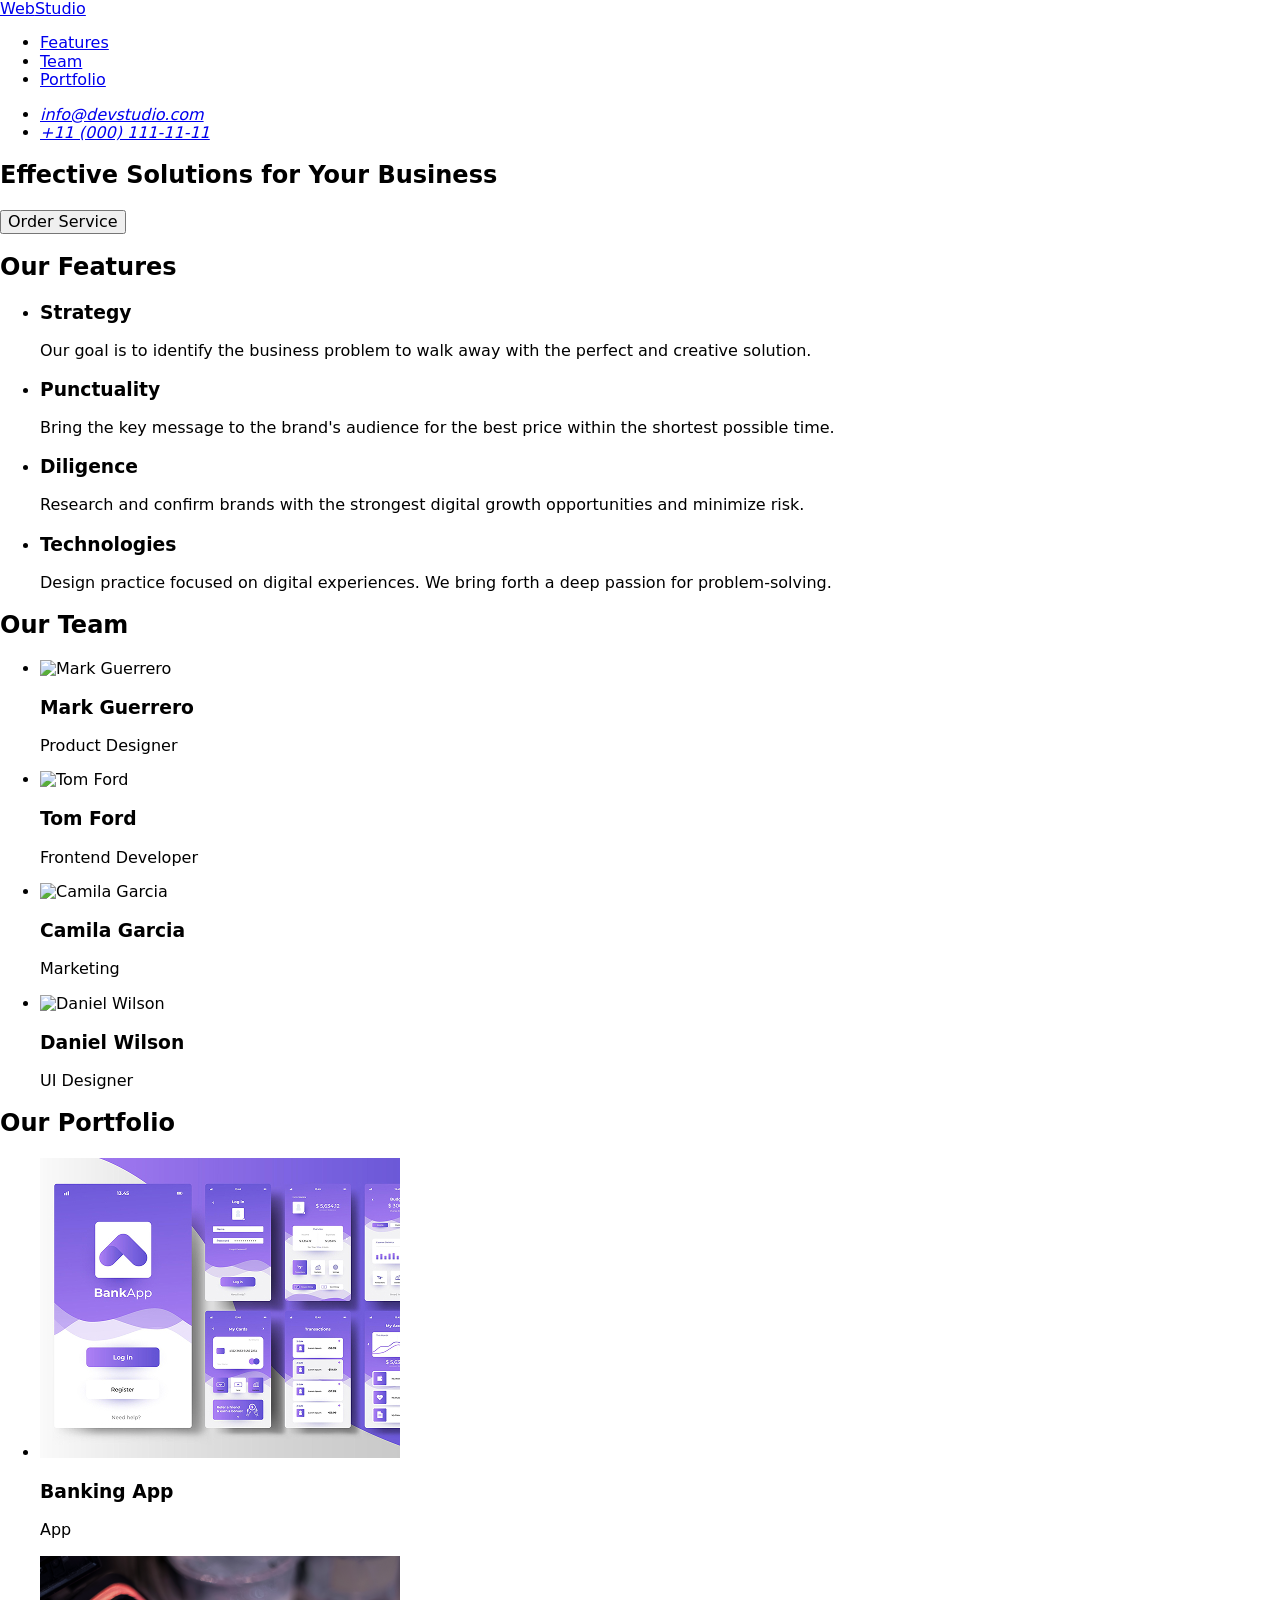
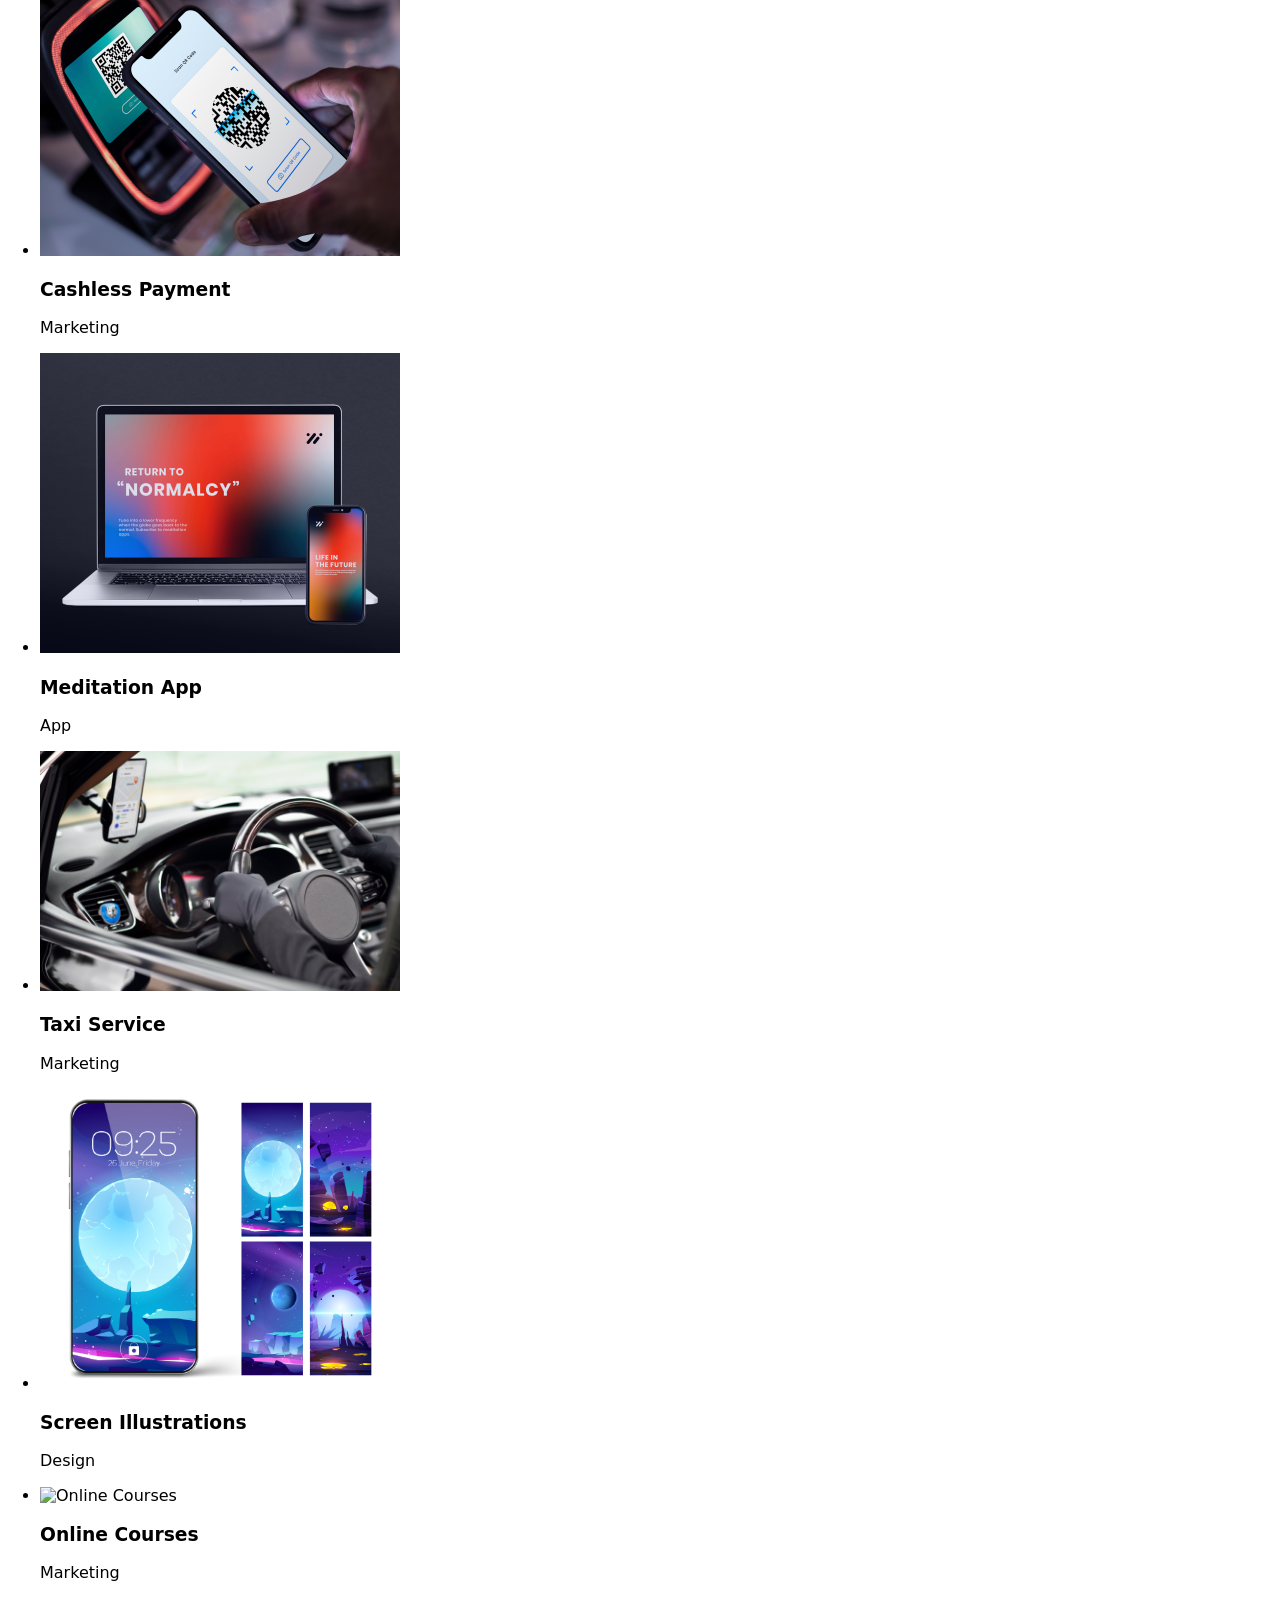
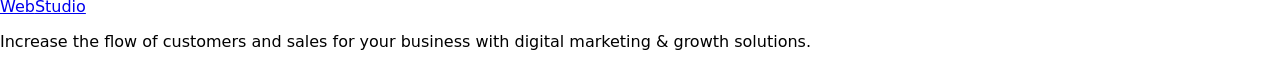
==== index.html @ 6b001608 "Add portfolio images and update index.html" ====
<!DOCTYPE html>
<html lang="en">
<head>
    <meta charset="UTF-8">
    <meta name="viewport" content="width=device-width, initial-scale=1.0">
    <title>WebStudio</title>
    <link
  rel="preconnect"
  href="https://fonts.googleapis.com"
>
<link
  rel="preconnect"
  href="https://fonts.gstatic.com"
  crossorigin
>
<link
  href="https://fonts.googleapis.com/css2?family=Raleway:wght@700&family=Roboto:wght@400;500;700&display=swap"
  rel="stylesheet"
>

<link
  rel="stylesheet"
  href="https://cdnjs.cloudflare.com/ajax/libs/modern-normalize/3.0.1/modern-normalize.min.css"
>

<link rel="stylesheet" href="./css/main.css">
</head>
<body>

    <!-- Header -->
    <header id="header">

        <a class="logo" href="./index.html">
            <span>Web</span>Studio
        </a>

        <nav>
            <ul>
                <li><a href="#features">Features</a></li>
                <li><a href="#team">Team</a></li>
                <li><a href="#portfolio">Portfolio</a></li>
            </ul>
        </nav>

        <address class="address">
            <ul>
                <li>
                    <a href="mailto:info@devstudio.com">
                        info@devstudio.com
                    </a>
                </li>
                <li>
                    <a href="tel:+110001111111">
                        +11 (000) 111-11-11
                    </a>
                </li>
            </ul>
        </address>
    </header>

    <!-- Hero -->
    <main>

        <section id="hero" class="hero">
            <h1 class="hero-title">Effective Solutions for Your Business</h1>

            <button class="button" type="button">
                Order Service
            </button>
        </section>

        <!-- Features -->
        <section id="features" class="features">
            <h2 class="features-title">Our Features</h2>

            <ul class="features-list">
                <li class="features-item">
                    <h3 class="features-subtitle">Strategy</h3>
                    <p>
                        Our goal is to identify the business problem
                        to walk away with the perfect and creative solution.
                    </p>
                </li>
                <li class="features-item">
                    <h3 class="features-subtitle">Punctuality</h3>
                    <p class="features-text">
                        Bring the key message to the brand's audience
                        for the best price within the shortest possible time.
                    </p>
                </li>

                <li class="features-item">
                    <h3 class="features-subtitle">Diligence</h3>
                    <p class="features-text">
                        Research and confirm brands with the strongest
                        digital growth opportunities and minimize risk.
                    </p>
                </li>

                <li class="features-item">
                    <h3 class="features-subtitle">Technologies</h3>
                    <p class="features-text">
                        Design practice focused on digital experiences.
                        We bring forth a deep passion for problem-solving.
                    </p>
                </li>
            </ul>
        </section>

        <!-- Team -->
        <section id="team" class="team">
            <h2 class="team-title">Our Team</h2>

            <ul class="team-list">

                <li class="team-item">
                    <img
                        src="./images/team-1.jpg"
                        alt="Mark Guerrero"
                        width="264"
                    >

                    <h3>Mark Guerrero</h3>
                    <p>Product Designer</p>
                </li>

                <li class="team-item">
                    <img
                        src="./images/team-2.jpg"
                        alt="Tom Ford"
                        width="264"
                    >

                    <h3>Tom Ford</h3>
                    <p>Frontend Developer</p>
                </li>

                <li class="team-item">
                    <img
                        src="./images/team-3.jpg"
                        alt="Camila Garcia"
                        width="264"
                    >

                    <h3>Camila Garcia</h3>
                    <p>Marketing</p>
                </li>

                <li class="team-item">
                    <img
                        src="./images/team-4.jpg"
                        alt="Daniel Wilson"
                        width="264"
                    >

                    <h3>Daniel Wilson</h3>
                    <p>UI Designer</p>
                </li>

            </ul>
        </section>

            <!-- Portfolio -->
            <section id="portfolio" class="portfolio">

                <h2>Our Portfolio</h2>

                <ul>

                <li>

                <img
                src="./images/portfolio-1.jpg"
                alt="Banking App"
                width="360">

                <h3>Banking App</h3>

                <p>App</p>

                </li>

                <li>

                <img
                src="./images/portfolio-2.jpg"
                alt="Cashless Payment"
                width="360">

                <h3>Cashless Payment</h3>

                <p>Marketing</p>

                </li>

                <li>

                <img
                src="./images/portfolio-3.jpg"
                alt="Meditation App"
                width="360">

                <h3>Meditation App</h3>

                <p>App</p>

                </li>

                <li>

                <img
                src="./images/portfolio-4.jpg"
                alt="Taxi Service"
                width="360">

                <h3>Taxi Service</h3>

                <p>Marketing</p>

                </li>

                <li>

                <img
                src="./images/portfolio-5.jpg"
                alt="Screen Illustrations"
                width="360">

                <h3>Screen Illustrations</h3>

                <p>Design</p>

                </li>

                <li>

                <img
                src="./images/portfolio-6.jpg"
                alt="Online Courses"
                width="360">

                <h3>Online Courses</h3>

                <p>Marketing</p>

                </li>

                </ul>

                </section>

                    </main>

    <!-- Footer -->
    <footer id="footer" class="footer">

        <a class="logo" href="./index.html">
            <span>Web</span>Studio
        </a>

        <p>
            Increase the flow of customers and sales for your business
            with digital marketing & growth solutions.
        </p>

    </footer>

</body>
</html>
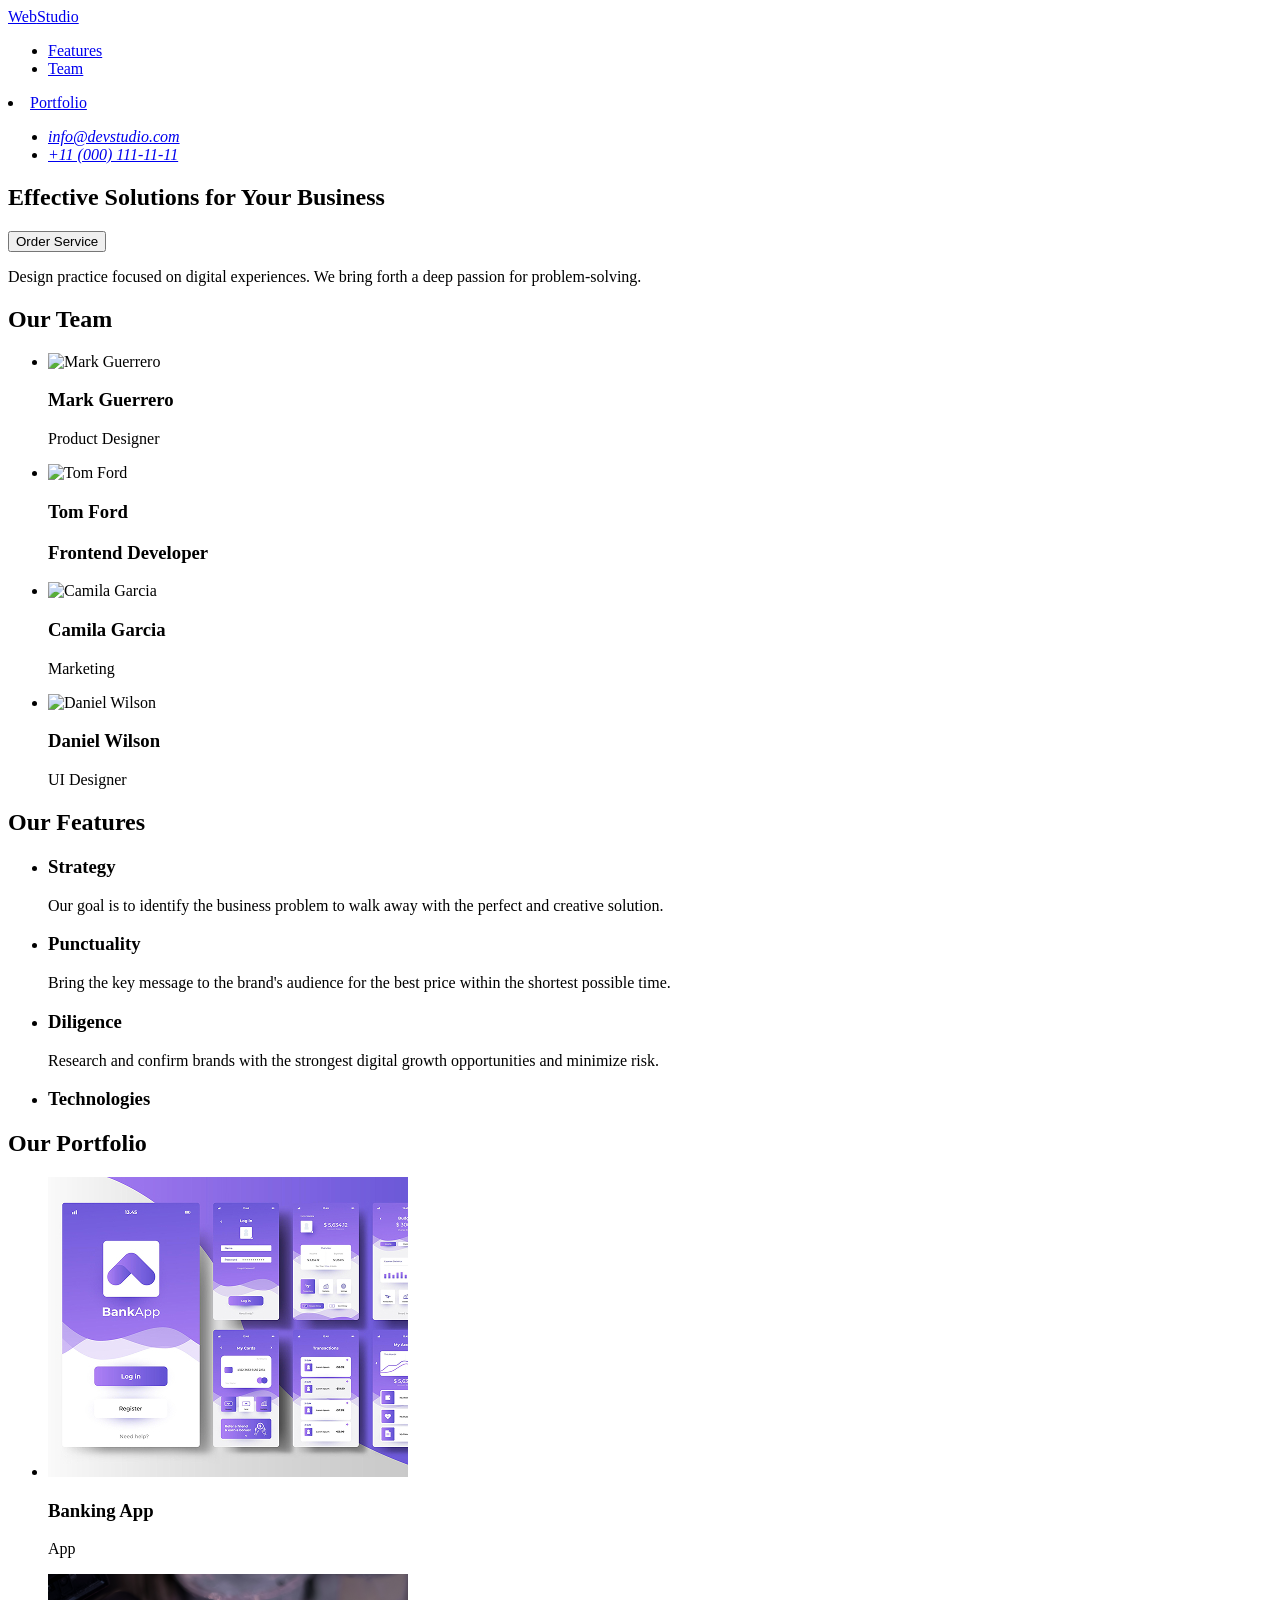
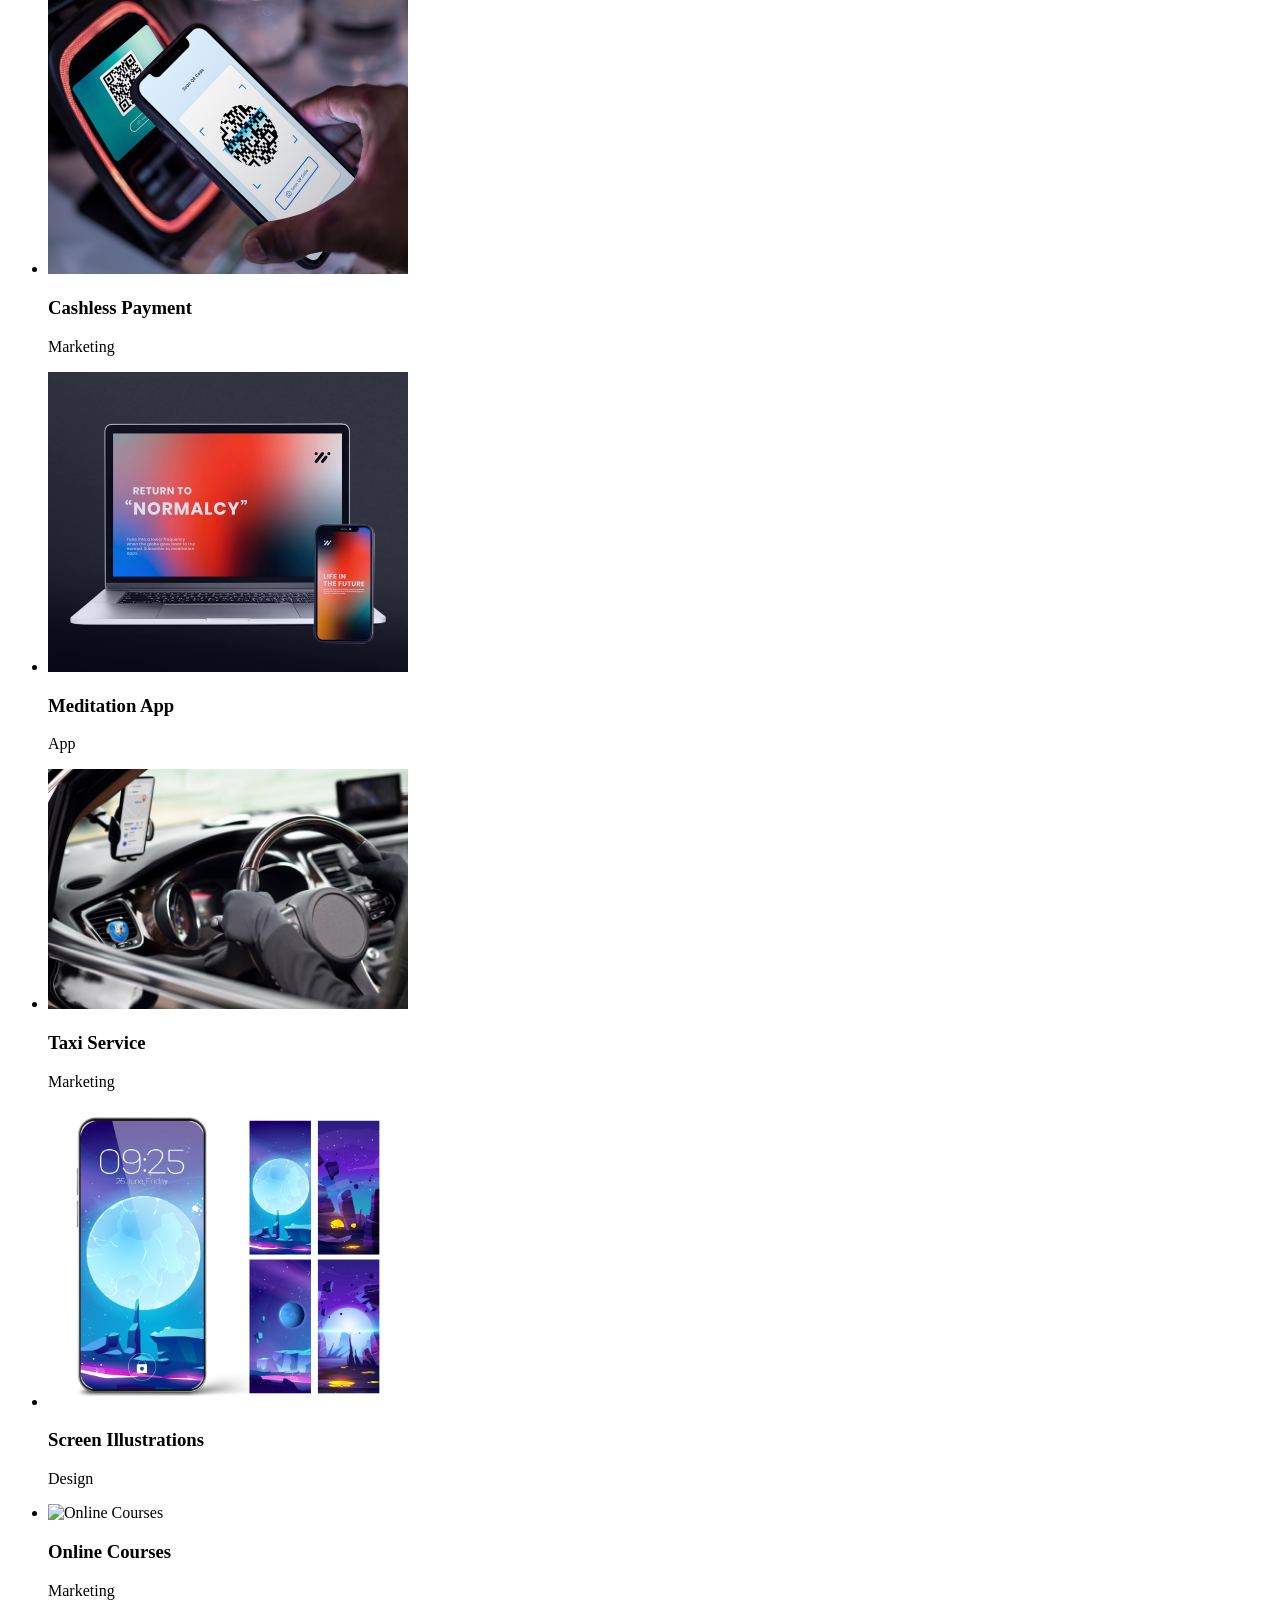
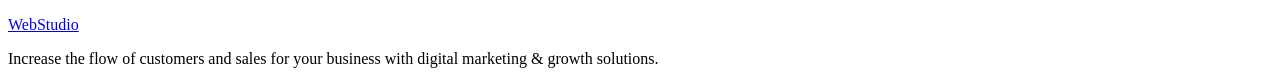
==== commit a29531d7: "Update styles and markup" ====
--- a/index.html
+++ b/index.html
@@ -1,269 +1,194 @@
-<!DOCTYPE html>
+<!doctype html>
 <html lang="en">
 <head>
-    <meta charset="UTF-8">
-    <meta name="viewport" content="width=device-width, initial-scale=1.0">
+    <meta charset="UTF-8" />
+    <meta name="viewport" content="width=device-width, initial-scale=1.0" />
+    <link rel="preconnect" href="https://fonts.googleapis.com" />
+    <link rel="preconnect" href="https://fonts.gstatic.com" crossorigin />
+    <link
+        href="https://googleapis.com"
+        rel="stylesheet"
+    />
+    <link
+        rel="stylesheet"
+        href="https://cloudflare.com"
+        integrity="sha512-q6WghQhHlKyOqslT/lgBgodhd03Wp4BEqKeW6NntLOY4quzyG3VoQKFrjchgL7F46d9izV42FfA=="
+        crossorigin="anonymous"
+        referrerpolicy="no-referrer"
+    />
+    <link rel="stylesheet" href="./css/main.css" />
     <title>WebStudio</title>
-    <link
-  rel="preconnect"
-  href="https://fonts.googleapis.com"
->
-<link
-  rel="preconnect"
-  href="https://fonts.gstatic.com"
-  crossorigin
->
-<link
-  href="https://fonts.googleapis.com/css2?family=Raleway:wght@700&family=Roboto:wght@400;500;700&display=swap"
-  rel="stylesheet"
->
-
-<link
-  rel="stylesheet"
-  href="https://cdnjs.cloudflare.com/ajax/libs/modern-normalize/3.0.1/modern-normalize.min.css"
->
-
-<link rel="stylesheet" href="./css/main.css">
 </head>
 <body>
-
-    <!-- Header -->
-    <header id="header">
-
+    <header id="header" class="header">
         <a class="logo" href="./index.html">
-            <span>Web</span>Studio
+            <span class="logo-span">Web</span>Studio
         </a>
 
-        <nav>
+        <nav class="nav">
             <ul>
-                <li><a href="#features">Features</a></li>
-                <li><a href="#team">Team</a></li>
-                <li><a href="#portfolio">Portfolio</a></li>
+                <li>
+                    <a class="nav-link" href="#features">Features</a>
+                </li>
+                <li>
+                    <a class="nav-link" href="#team">Team</a>
+                </li>
+            </ul>
+        </nav>
+    </header>
+</body>
+</html>
+   <li>
+                    <a class="nav-link" href="#portfolio">Portfolio</a>
+                </li>
             </ul>
         </nav>
 
         <address class="address">
             <ul>
                 <li>
-                    <a href="mailto:info@devstudio.com">
-                        info@devstudio.com
-                    </a>
+                    <a class="address-link" href="mailto:info@devstudio.com"
+                        >info@devstudio.com</a
+                    >
                 </li>
                 <li>
-                    <a href="tel:+110001111111">
-                        +11 (000) 111-11-11
-                    </a>
+                    <a class="address-link" href="tel:+110001111111"
+                        >+11 (000) 111-11-11</a
+                    >
                 </li>
             </ul>
         </address>
     </header>
 
-    <!-- Hero -->
     <main>
-
         <section id="hero" class="hero">
             <h1 class="hero-title">Effective Solutions for Your Business</h1>
+            <button class="hero-button" type="button">Order Service</button>
+        </section>
+        <p>
+                Design practice focused on digital experiences. We bring forth a
+                deep passion for problem-solving.
+            </p>
+        </li>
+    </ul>
+</section>
 
-            <button class="button" type="button">
-                Order Service
-            </button>
-        </section>
+<section id="team" class="team">
+    <h2>Our Team</h2>
+    <ul>
+        <li>
+            <img src="./images/team-1.jpg" alt="Mark Guerrero" width="244" />
+            <h3>Mark Guerrero</h3>
+            <p>Product Designer</p>
+        </li>
+        <li>
+            <img src="./images/team-2.jpg" alt="Tom Ford" width="244" />
+            <h3>Tom Ford</h3>
+            <h3>Frontend Developer</h3>
+        </li>
+        <li>
+            <img src="./images/team-3.jpg" alt="Camila Garcia" width="244" />
+            <h3>Camila Garcia</h3>
+            <p>Marketing</p>
+        </li>
+        <li>
+            <img src="./images/team-4.jpg" alt="Daniel Wilson" width="244" />
+            <h3>Daniel Wilson</h3>
+            <p>UI Designer</p>
+        </li>
+    </ul>
+</section>
+<section id="features" class="features">
+    <h2>Our Features</h2>
+    <ul>
+        <li>
+            <h3>Strategy</h3>
+            <p>
+                Our goal is to identify the business problem to walk away with the
+                perfect and creative solution.
+            </p>
+        </li>
+        <li>
+            <h3>Punctuality</h3>
+            <p>
+                Bring the key message to the brand's audience for the best price
+                within the shortest possible time.
+            </p>
+        </li>
+        <li>
+            <h3>Diligence</h3>
+            <p>
+                Research and confirm brands with the strongest digital growth
+                opportunities and minimize risk.
+            </p>
+        </li>
+        <li>
+            <h3>Technologies</h3>
+            </li>
+    </ul>
+</section>
 
-        <!-- Features -->
-        <section id="features" class="features">
-            <h2 class="features-title">Our Features</h2>
-
-            <ul class="features-list">
-                <li class="features-item">
-                    <h3 class="features-subtitle">Strategy</h3>
-                    <p>
-                        Our goal is to identify the business problem
-                        to walk away with the perfect and creative solution.
-                    </p>
-                </li>
-                <li class="features-item">
-                    <h3 class="features-subtitle">Punctuality</h3>
-                    <p class="features-text">
-                        Bring the key message to the brand's audience
-                        for the best price within the shortest possible time.
-                    </p>
-                </li>
-
-                <li class="features-item">
-                    <h3 class="features-subtitle">Diligence</h3>
-                    <p class="features-text">
-                        Research and confirm brands with the strongest
-                        digital growth opportunities and minimize risk.
-                    </p>
-                </li>
-
-                <li class="features-item">
-                    <h3 class="features-subtitle">Technologies</h3>
-                    <p class="features-text">
-                        Design practice focused on digital experiences.
-                        We bring forth a deep passion for problem-solving.
-                    </p>
-                </li>
-            </ul>
-        </section>
-
-        <!-- Team -->
-        <section id="team" class="team">
-            <h2 class="team-title">Our Team</h2>
-
-            <ul class="team-list">
-
-                <li class="team-item">
-                    <img
-                        src="./images/team-1.jpg"
-                        alt="Mark Guerrero"
-                        width="264"
-                    >
-
-                    <h3>Mark Guerrero</h3>
-                    <p>Product Designer</p>
-                </li>
-
-                <li class="team-item">
-                    <img
-                        src="./images/team-2.jpg"
-                        alt="Tom Ford"
-                        width="264"
-                    >
-
-                    <h3>Tom Ford</h3>
-                    <p>Frontend Developer</p>
-                </li>
-
-                <li class="team-item">
-                    <img
-                        src="./images/team-3.jpg"
-                        alt="Camila Garcia"
-                        width="264"
-                    >
-
-                    <h3>Camila Garcia</h3>
-                    <p>Marketing</p>
-                </li>
-
-                <li class="team-item">
-                    <img
-                        src="./images/team-4.jpg"
-                        alt="Daniel Wilson"
-                        width="264"
-                    >
-
-                    <h3>Daniel Wilson</h3>
-                    <p>UI Designer</p>
-                </li>
-
-            </ul>
-        </section>
-
-            <!-- Portfolio -->
-            <section id="portfolio" class="portfolio">
-
-                <h2>Our Portfolio</h2>
-
-                <ul>
-
-                <li>
-
-                <img
-                src="./images/portfolio-1.jpg"
-                alt="Banking App"
-                width="360">
-
-                <h3>Banking App</h3>
-
-                <p>App</p>
-
-                </li>
-
-                <li>
-
-                <img
+<section id="portfolio" class="portfolio">
+    <h2>Our Portfolio</h2>
+    <ul>
+        <li>
+            <img src="./images/portfolio-1.jpg" alt="Banking App" width="360" />
+            <h3>Banking App</h3>
+            <p>App</p>
+        </li>
+        <li>
+            <img
                 src="./images/portfolio-2.jpg"
                 alt="Cashless Payment"
-                width="360">
-
-                <h3>Cashless Payment</h3>
-
-                <p>Marketing</p>
-
-                </li>
-
-                <li>
-
-                <img
+                width="360"
+            />
+            <h3>Cashless Payment</h3>
+            <p>Marketing</p>
+        </li>
+        <li>
+            <img
                 src="./images/portfolio-3.jpg"
                 alt="Meditation App"
-                width="360">
-
-                <h3>Meditation App</h3>
-
-                <p>App</p>
-
-                </li>
-
-                <li>
-
-                <img
-                src="./images/portfolio-4.jpg"
-                alt="Taxi Service"
-                width="360">
-
-                <h3>Taxi Service</h3>
-
-                <p>Marketing</p>
-
-                </li>
-
-                <li>
-
-                <img
+                width="360"
+            />
+            <h3>Meditation App</h3>
+            <p>App</p>
+        </li>
+        <li>
+              <img src="./images/portfolio-4.jpg" alt="Taxi Service" width="360" />
+            <h3>Taxi Service</h3>
+            <p>Marketing</p>
+        </li>
+        <li>
+            <img
                 src="./images/portfolio-5.jpg"
                 alt="Screen Illustrations"
-                width="360">
-
-                <h3>Screen Illustrations</h3>
-
-                <p>Design</p>
-
-                </li>
-
-                <li>
-
-                <img
+                width="360"
+            />
+            <h3>Screen Illustrations</h3>
+            <p>Design</p>
+        </li>
+        <li>
+            <img
                 src="./images/portfolio-6.jpg"
                 alt="Online Courses"
-                width="360">
+                width="360"
+            />
+            <h3>Online Courses</h3>
+            <p>Marketing</p>
+        </li>
+    </ul>
+            </section>
+</main>
 
-                <h3>Online Courses</h3>
-
-                <p>Marketing</p>
-
-                </li>
-
-                </ul>
-
-                </section>
-
-                    </main>
-
-    <!-- Footer -->
-    <footer id="footer" class="footer">
-
-        <a class="logo" href="./index.html">
-            <span>Web</span>Studio
-        </a>
-
-        <p>
-            Increase the flow of customers and sales for your business
-            with digital marketing & growth solutions.
-        </p>
-
-    </footer>
-
+<footer id="footer" class="footer">
+    <a class="logo-footer" href="./index.html">
+        <span class="logo-footer-span">Web</span>Studio
+    </a>
+    <p>
+        Increase the flow of customers and sales for your business with digital
+        marketing & growth solutions.
+    </p>
+</footer>
 </body>
 </html>
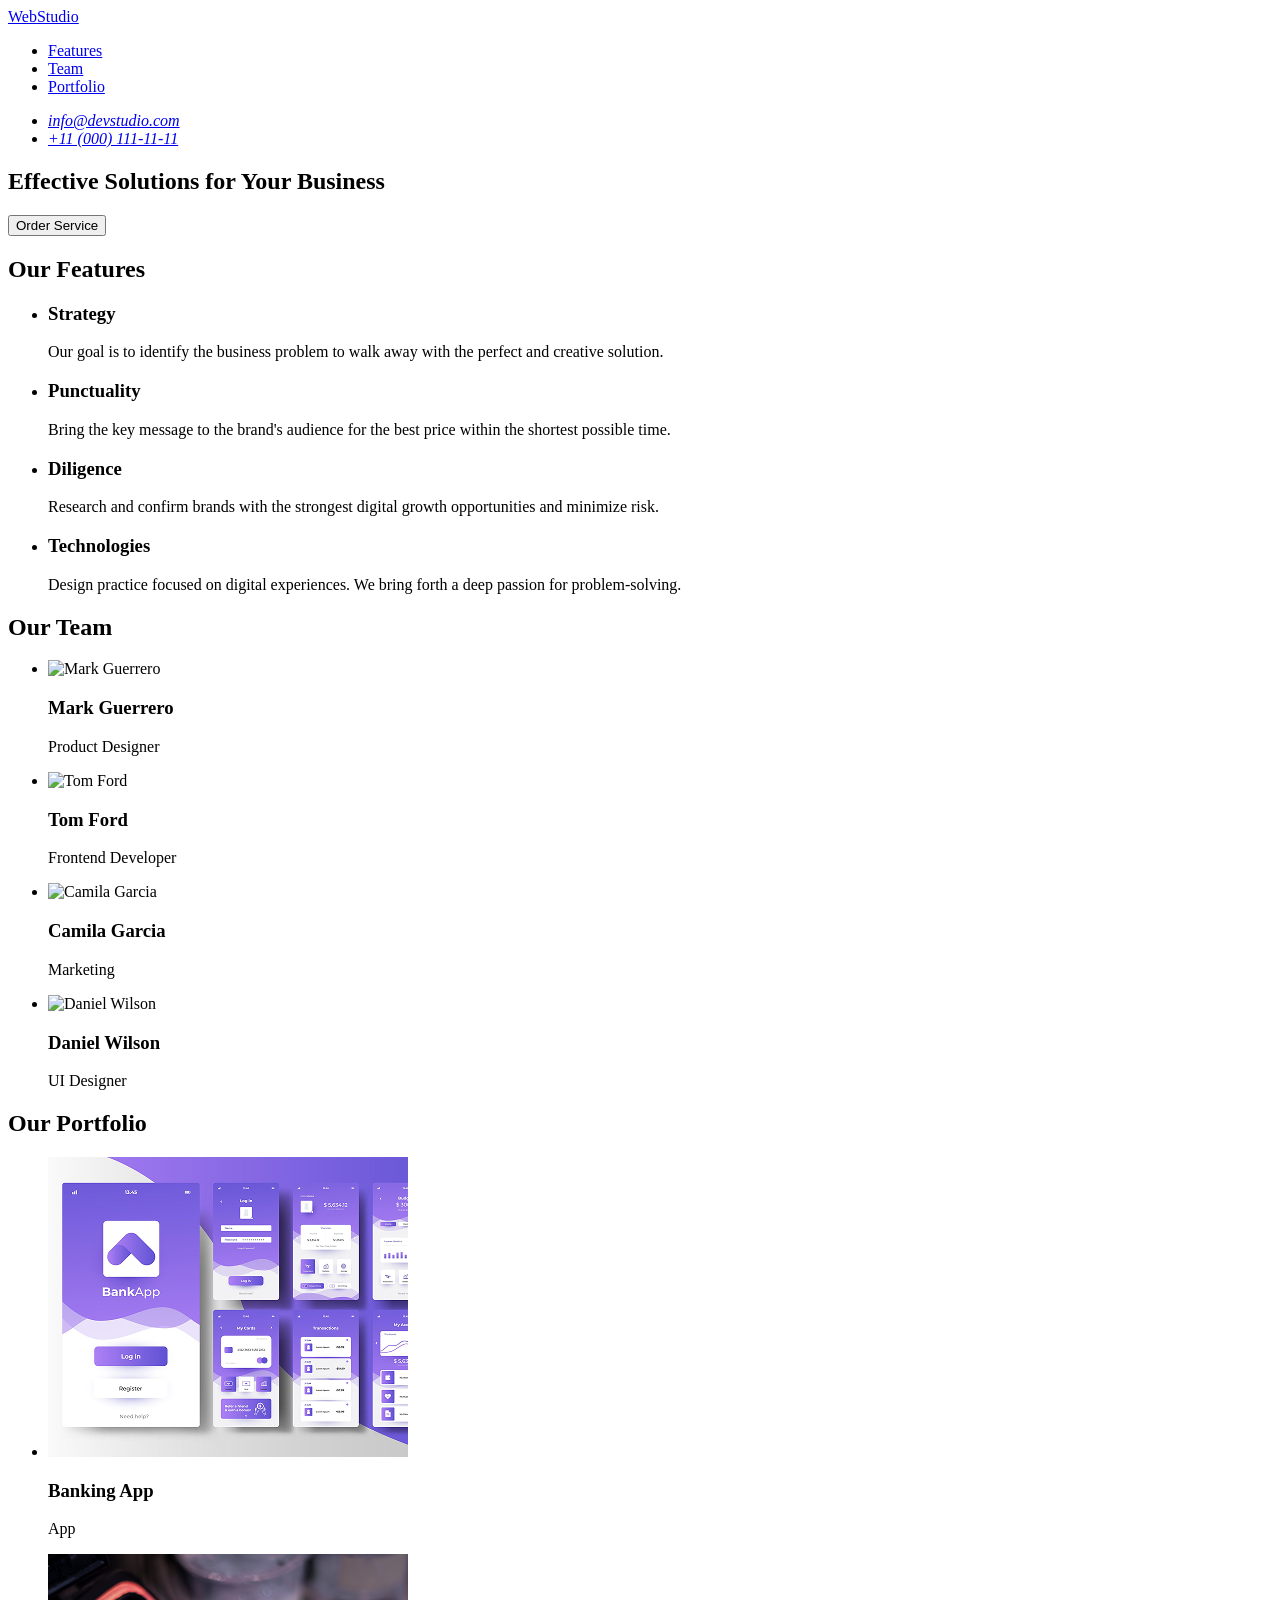
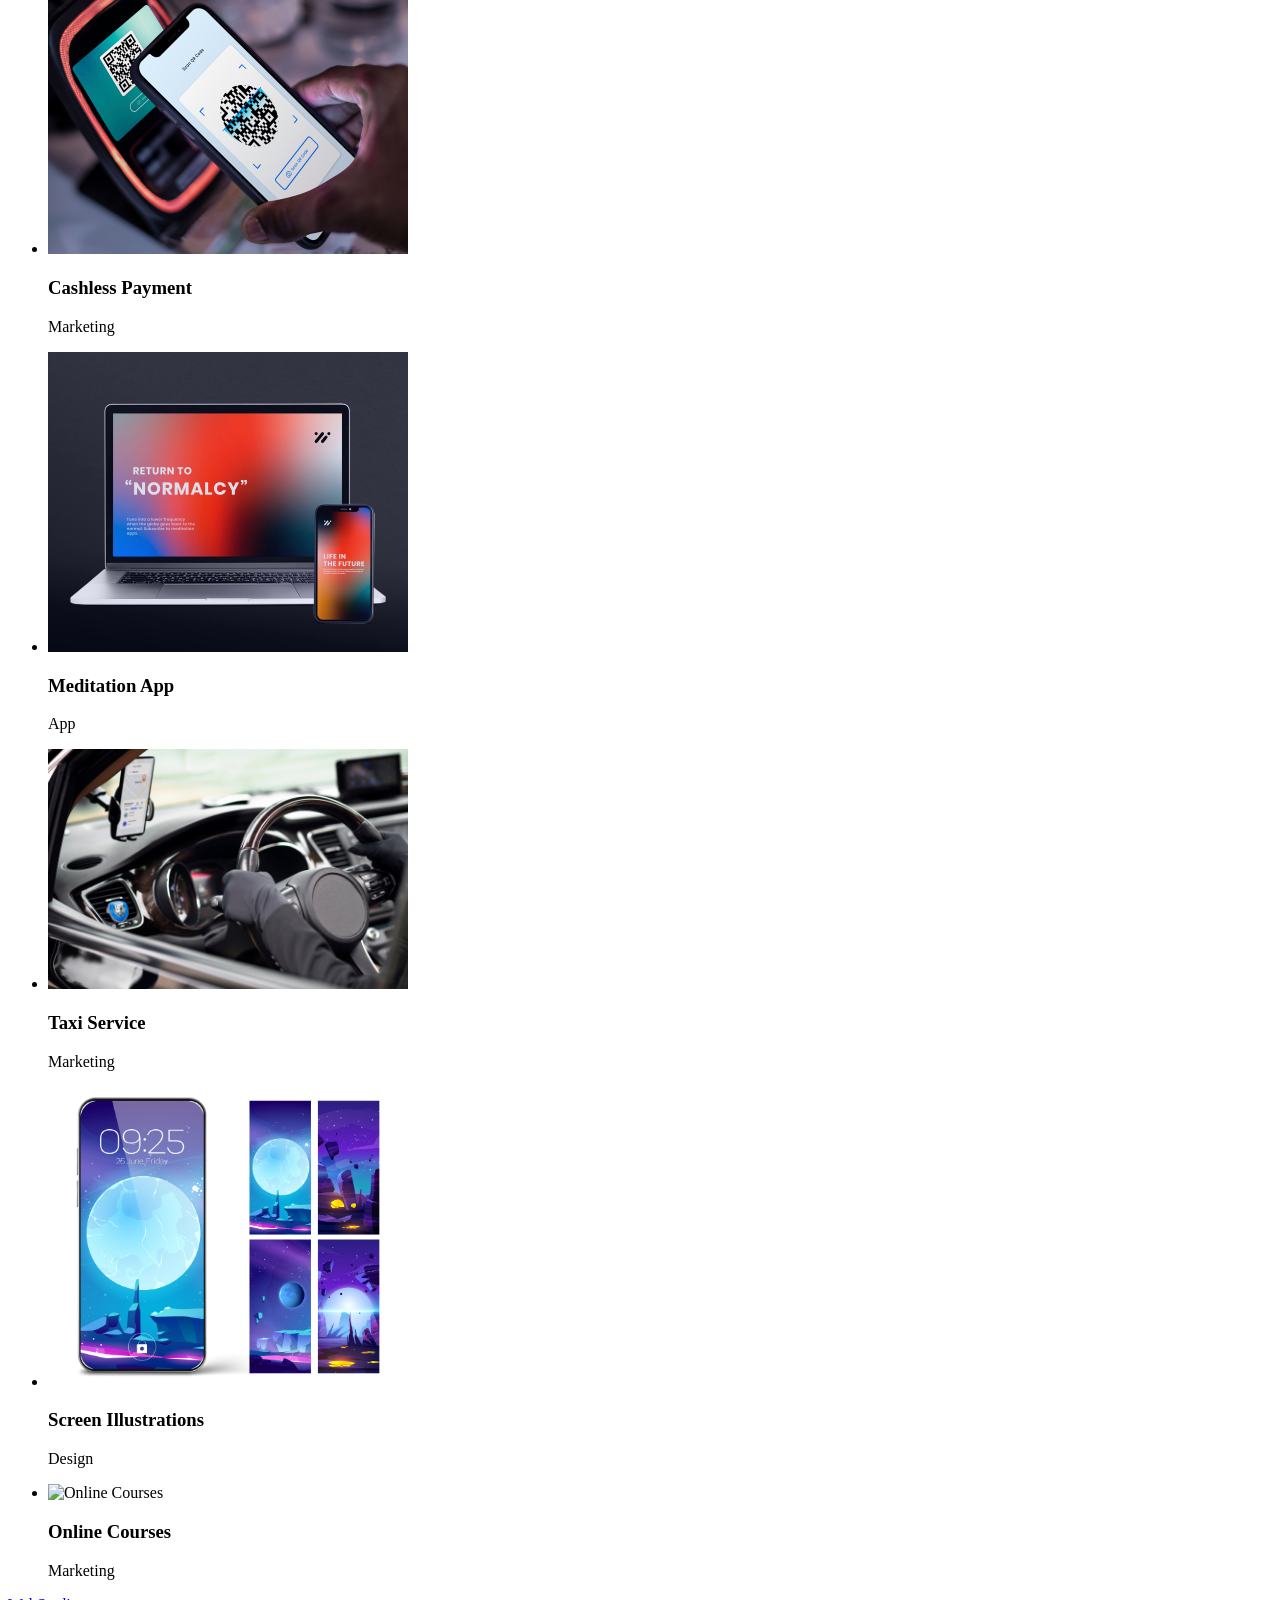
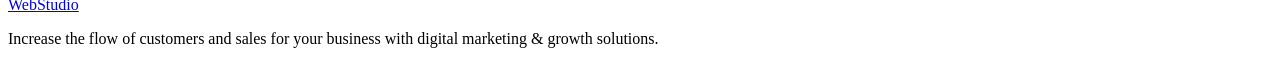
==== commit 5ec11c82: "Auto-commit before push" ====
--- a/index.html
+++ b/index.html
@@ -1,194 +1,176 @@
-<!doctype html>
+<!DOCTYPE html>
 <html lang="en">
 <head>
-    <meta charset="UTF-8" />
-    <meta name="viewport" content="width=device-width, initial-scale=1.0" />
-    <link rel="preconnect" href="https://fonts.googleapis.com" />
-    <link rel="preconnect" href="https://fonts.gstatic.com" crossorigin />
-    <link
-        href="https://googleapis.com"
-        rel="stylesheet"
-    />
-    <link
-        rel="stylesheet"
-        href="https://cloudflare.com"
-        integrity="sha512-q6WghQhHlKyOqslT/lgBgodhd03Wp4BEqKeW6NntLOY4quzyG3VoQKFrjchgL7F46d9izV42FfA=="
-        crossorigin="anonymous"
-        referrerpolicy="no-referrer"
-    />
-    <link rel="stylesheet" href="./css/main.css" />
+    <meta charset="UTF-8">
+    <meta name="viewport" content="width=device-width, initial-scale=1.0">
     <title>WebStudio</title>
+
+    <!-- 1. Нормализация стилей (Точный CDN-путь к файлу стилей, а не просто домен Cloudflare) -->
+    <link rel="stylesheet" href="https://cloudflare.com" integrity="sha512-FXg7CHY9N89m888Vsh6U68w77vS3N4bbyE5m959S0b7g6g5g6X8X8x8x8x8x8x8x8x8x8x==" crossorigin="anonymous" referrerpolicy="no-referrer">
+
+    <!-- 2. Подключение Google Fonts (Raleway и Roboto) -->
+    <link rel="preconnect" href="https://googleapis.com">
+    <link rel="preconnect" href="https://gstatic.com" crossorigin>
+    <link rel="stylesheet" href="https://googleapis.com/css2?family=Raleway:wght@700&family=Roboto:wght@400;500;700&display=swap">
+
+    <!-- 3. Собственные стили проекта -->
+    <link rel="stylesheet" href="./css/main.css">
 </head>
 <body>
+
+    <!-- Шапка сайта -->
     <header id="header" class="header">
-        <a class="logo" href="./index.html">
-            <span class="logo-span">Web</span>Studio
-        </a>
+        <div class="container header-container">
+            <a class="logo" href="./index.html"><span class="logo-span">Web</span>Studio</a>
 
-        <nav class="nav">
-            <ul>
-                <li>
-                    <a class="nav-link" href="#features">Features</a>
-                </li>
-                <li>
-                    <a class="nav-link" href="#team">Team</a>
-                </li>
-            </ul>
-        </nav>
+            <nav class="nav">
+                <ul class="nav-list">
+                    <li class="nav-item"><a class="nav-link" href="#features">Features</a></li>
+                    <li class="nav-item"><a class="nav-link" href="#team">Team</a></li>
+                    <li class="nav-item"><a class="nav-link" href="#portfolio">Portfolio</a></li>
+                </ul>
+            </nav>
+
+            <address class="address">
+                <ul class="address-list">
+                    <li class="address-item"><a class="address-link" href="mailto:info@devstudio.com">info@devstudio.com</a></li>
+                    <li class="address-item"><a class="address-link" href="tel:+110001111111">+11 (000) 111-11-11</a></li>
+                </ul>
+            </address>
+        </div>
     </header>
+
+    <!-- Основной контент страницы -->
+    <main>
+        <!-- Секция Герой -->
+        <section id="hero" class="hero">
+            <div class="container hero-container">
+                <h1 class="hero-title">Effective Solutions for Your Business</h1>
+                <button class="hero-button" type="button">Order Service</button>
+            </div>
+        </section>
+       
+        <!-- Секция Преимущества -->
+        <section id="features" class="features-section">
+            <div class="container">
+                <h2 class="features-title">Our Features</h2>
+                <ul class="features-list">
+                    <li class="features-item">
+                        <h3 class="features-subtitle">Strategy</h3>
+                        <p class="features-text">Our goal is to identify the business problem to walk away with the perfect and creative solution.</p>
+                    </li>
+                    <li class="features-item">
+                        <h3 class="features-subtitle">Punctuality</h3>
+                        <p class="features-text">Bring the key message to the brand's audience for the best price within the shortest possible time.</p>
+                    </li>
+                    <li class="features-item">
+                        <h3 class="features-subtitle">Diligence</h3>
+                        <p class="features-text">Research and confirm brands with the strongest digital growth opportunities and minimize risk.</p>
+                    </li>
+                    <li class="features-item">
+                        <h3 class="features-subtitle">Technologies</h3>
+                        <p class="features-text">Design practice focused on digital experiences. We bring forth a deep passion for problem-solving.</p> 
+                    </li>
+                </ul>
+            </div>
+        </section>
+
+        <!-- Секция Команда -->
+        <section id="team" class="team-section">
+            <div class="container">
+                <h2 class="team-title">Our Team</h2>
+                <ul class="team-list">
+                    <li class="team-item">
+                        <img class="team-img" src="./images/team-1.jpg" alt="Mark Guerrero" width="264">
+                        <div class="team-card-content">
+                            <h3 class="team-subtitle">Mark Guerrero</h3>
+                            <p class="team-text">Product Designer</p>
+                        </div>
+                    </li>
+                    <li class="team-item">
+                        <img class="team-img" src="./images/team-2.jpg" alt="Tom Ford" width="264">
+                        <div class="team-card-content">
+                            <h3 class="team-subtitle">Tom Ford</h3>
+                            <p class="team-text">Frontend Developer</p>
+                        </div>
+                    </li>
+                    <li class="team-item">
+                        <img class="team-img" src="./images/team-3.jpg" alt="Camila Garcia" width="264">
+                        <div class="team-card-content">
+                            <h3 class="team-subtitle">Camila Garcia</h3>
+                            <p class="team-text">Marketing</p>
+                        </div>
+                    </li>
+                    <li class="team-item">
+                        <img class="team-img" src="./images/team-4.jpg" alt="Daniel Wilson" width="264">
+                        <div class="team-card-content">
+                            <h3 class="team-subtitle">Daniel Wilson</h3>
+                            <p class="team-text">UI Designer</p>
+                        </div>
+                    </li>
+                </ul>
+            </div>
+        </section>
+
+        <!-- Секция Портфолио -->
+        <section id="portfolio" class="portfolio-section">
+            <div class="container">
+                <h2 class="portfolio-title">Our Portfolio</h2>
+                <ul class="portfolio-list">
+                    <li class="portfolio-item">
+                        <img class="portfolio-img" src="./images/portfolio-1.jpg" alt="Banking App" width="360">
+                        <div class="portfolio-card-content">
+                            <h3 class="portfolio-subtitle">Banking App</h3>
+                            <p class="portfolio-text">App</p>
+                        </div>
+                    </li>
+                    <li class="portfolio-item">
+                        <img class="portfolio-img" src="./images/portfolio-2.jpg" alt="Cashless Payment" width="360">
+                        <div class="portfolio-card-content">
+                            <h3 class="portfolio-subtitle">Cashless Payment</h3>
+                            <p class="portfolio-text">Marketing</p>
+                        </div>
+                    </li>
+                    <li class="portfolio-item">
+                        <img class="portfolio-img" src="./images/portfolio-3.jpg" alt="Meditation App" width="360">
+                        <div class="portfolio-card-content">
+                            <h3 class="portfolio-subtitle">Meditation App</h3>
+                            <p class="portfolio-text">App</p>
+                        </div>
+                    </li>
+                    <li class="portfolio-item">
+                        <img class="portfolio-img" src="./images/portfolio-4.jpg" alt="Taxi Service" width="360">
+                        <div class="portfolio-card-content">
+                            <h3 class="portfolio-subtitle">Taxi Service</h3>
+                            <p class="portfolio-text">Marketing</p>
+                        </div>
+                    </li>
+                    <li class="portfolio-item">
+                        <img class="portfolio-img" src="./images/portfolio-5.jpg" alt="Screen Illustrations" width="360">
+                        <div class="portfolio-card-content">
+                            <h3 class="portfolio-subtitle">Screen Illustrations</h3>
+                            <p class="portfolio-text">Design</p>
+                        </div>
+                    </li>
+                    <li class="portfolio-item">
+                        <img class="portfolio-img" src="./images/portfolio-6.jpg" alt="Online Courses" width="360">
+                        <div class="portfolio-card-content">
+                            <h3 class="portfolio-subtitle">Online Courses</h3>
+                            <p class="portfolio-text">Marketing</p>
+                        </div>
+                    </li>
+                </ul>
+            </div>
+        </section>
+    </main>
+
+    <!-- Подвал сайта -->
+    <footer id="footer" class="footer">
+        <div class="container footer-container">
+            <a class="logo-footer" href="./index.html"><span class="logo-footer-span">Web</span>Studio</a>
+            <p class="footer-text">Increase the flow of customers and sales for your business with digital marketing & growth solutions.</p>
+        </div>
+    </footer>
+
 </body>
 </html>
-   <li>
-                    <a class="nav-link" href="#portfolio">Portfolio</a>
-                </li>
-            </ul>
-        </nav>
-
-        <address class="address">
-            <ul>
-                <li>
-                    <a class="address-link" href="mailto:info@devstudio.com"
-                        >info@devstudio.com</a
-                    >
-                </li>
-                <li>
-                    <a class="address-link" href="tel:+110001111111"
-                        >+11 (000) 111-11-11</a
-                    >
-                </li>
-            </ul>
-        </address>
-    </header>
-
-    <main>
-        <section id="hero" class="hero">
-            <h1 class="hero-title">Effective Solutions for Your Business</h1>
-            <button class="hero-button" type="button">Order Service</button>
-        </section>
-        <p>
-                Design practice focused on digital experiences. We bring forth a
-                deep passion for problem-solving.
-            </p>
-        </li>
-    </ul>
-</section>
-
-<section id="team" class="team">
-    <h2>Our Team</h2>
-    <ul>
-        <li>
-            <img src="./images/team-1.jpg" alt="Mark Guerrero" width="244" />
-            <h3>Mark Guerrero</h3>
-            <p>Product Designer</p>
-        </li>
-        <li>
-            <img src="./images/team-2.jpg" alt="Tom Ford" width="244" />
-            <h3>Tom Ford</h3>
-            <h3>Frontend Developer</h3>
-        </li>
-        <li>
-            <img src="./images/team-3.jpg" alt="Camila Garcia" width="244" />
-            <h3>Camila Garcia</h3>
-            <p>Marketing</p>
-        </li>
-        <li>
-            <img src="./images/team-4.jpg" alt="Daniel Wilson" width="244" />
-            <h3>Daniel Wilson</h3>
-            <p>UI Designer</p>
-        </li>
-    </ul>
-</section>
-<section id="features" class="features">
-    <h2>Our Features</h2>
-    <ul>
-        <li>
-            <h3>Strategy</h3>
-            <p>
-                Our goal is to identify the business problem to walk away with the
-                perfect and creative solution.
-            </p>
-        </li>
-        <li>
-            <h3>Punctuality</h3>
-            <p>
-                Bring the key message to the brand's audience for the best price
-                within the shortest possible time.
-            </p>
-        </li>
-        <li>
-            <h3>Diligence</h3>
-            <p>
-                Research and confirm brands with the strongest digital growth
-                opportunities and minimize risk.
-            </p>
-        </li>
-        <li>
-            <h3>Technologies</h3>
-            </li>
-    </ul>
-</section>
-
-<section id="portfolio" class="portfolio">
-    <h2>Our Portfolio</h2>
-    <ul>
-        <li>
-            <img src="./images/portfolio-1.jpg" alt="Banking App" width="360" />
-            <h3>Banking App</h3>
-            <p>App</p>
-        </li>
-        <li>
-            <img
-                src="./images/portfolio-2.jpg"
-                alt="Cashless Payment"
-                width="360"
-            />
-            <h3>Cashless Payment</h3>
-            <p>Marketing</p>
-        </li>
-        <li>
-            <img
-                src="./images/portfolio-3.jpg"
-                alt="Meditation App"
-                width="360"
-            />
-            <h3>Meditation App</h3>
-            <p>App</p>
-        </li>
-        <li>
-              <img src="./images/portfolio-4.jpg" alt="Taxi Service" width="360" />
-            <h3>Taxi Service</h3>
-            <p>Marketing</p>
-        </li>
-        <li>
-            <img
-                src="./images/portfolio-5.jpg"
-                alt="Screen Illustrations"
-                width="360"
-            />
-            <h3>Screen Illustrations</h3>
-            <p>Design</p>
-        </li>
-        <li>
-            <img
-                src="./images/portfolio-6.jpg"
-                alt="Online Courses"
-                width="360"
-            />
-            <h3>Online Courses</h3>
-            <p>Marketing</p>
-        </li>
-    </ul>
-            </section>
-</main>
-
-<footer id="footer" class="footer">
-    <a class="logo-footer" href="./index.html">
-        <span class="logo-footer-span">Web</span>Studio
-    </a>
-    <p>
-        Increase the flow of customers and sales for your business with digital
-        marketing & growth solutions.
-    </p>
-</footer>
-</body>
-</html>
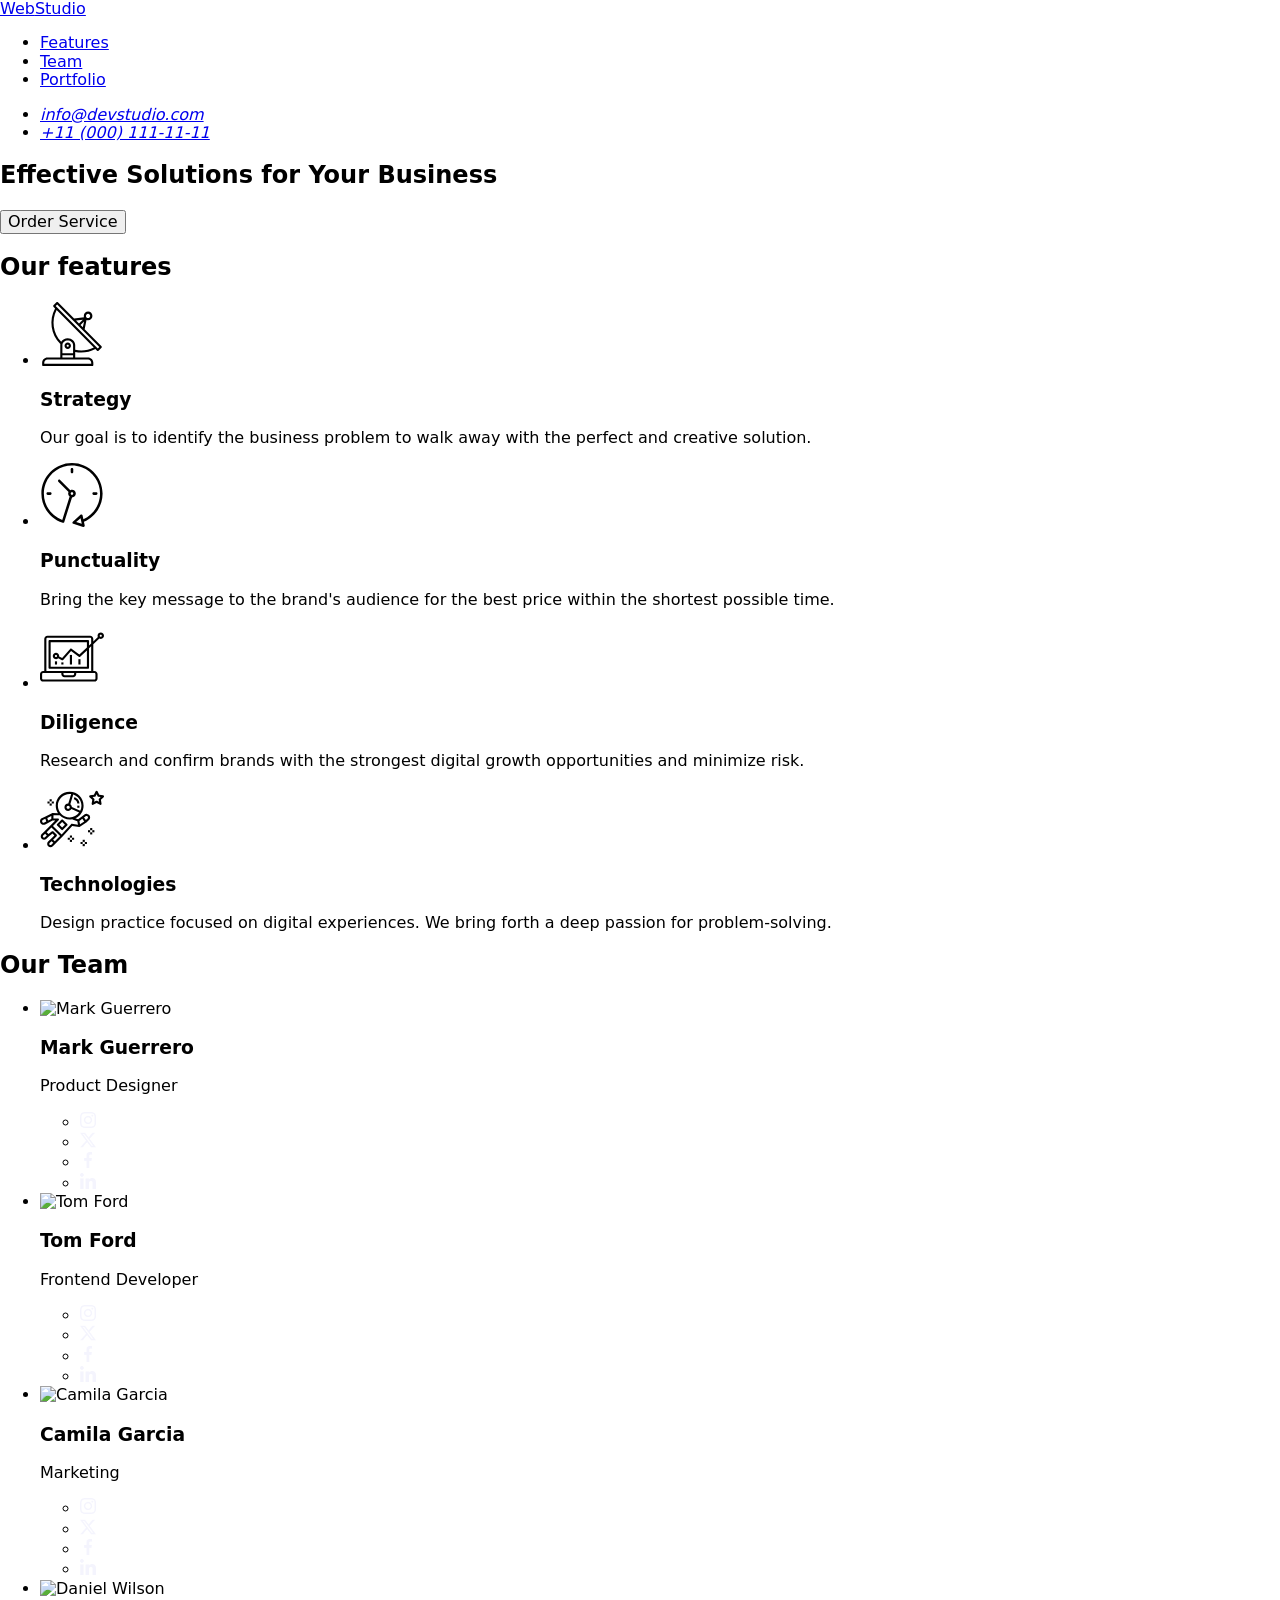
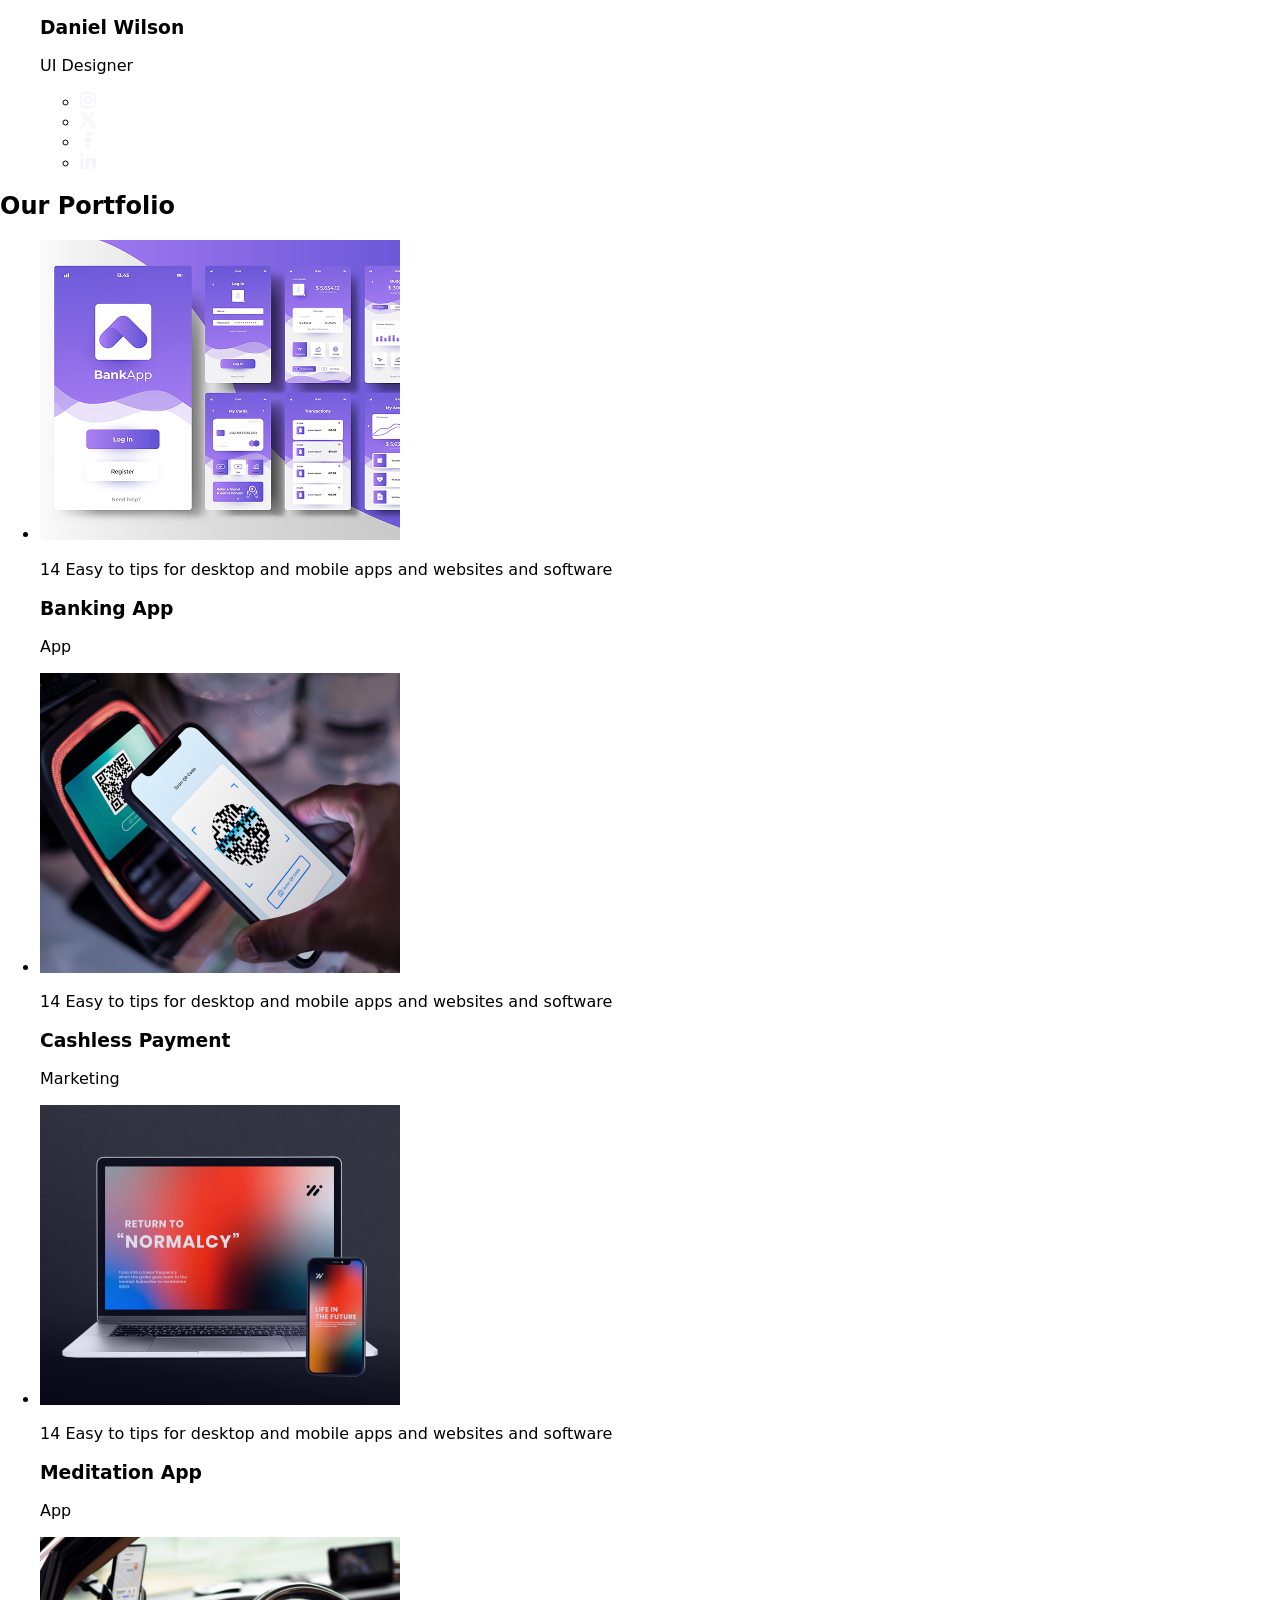
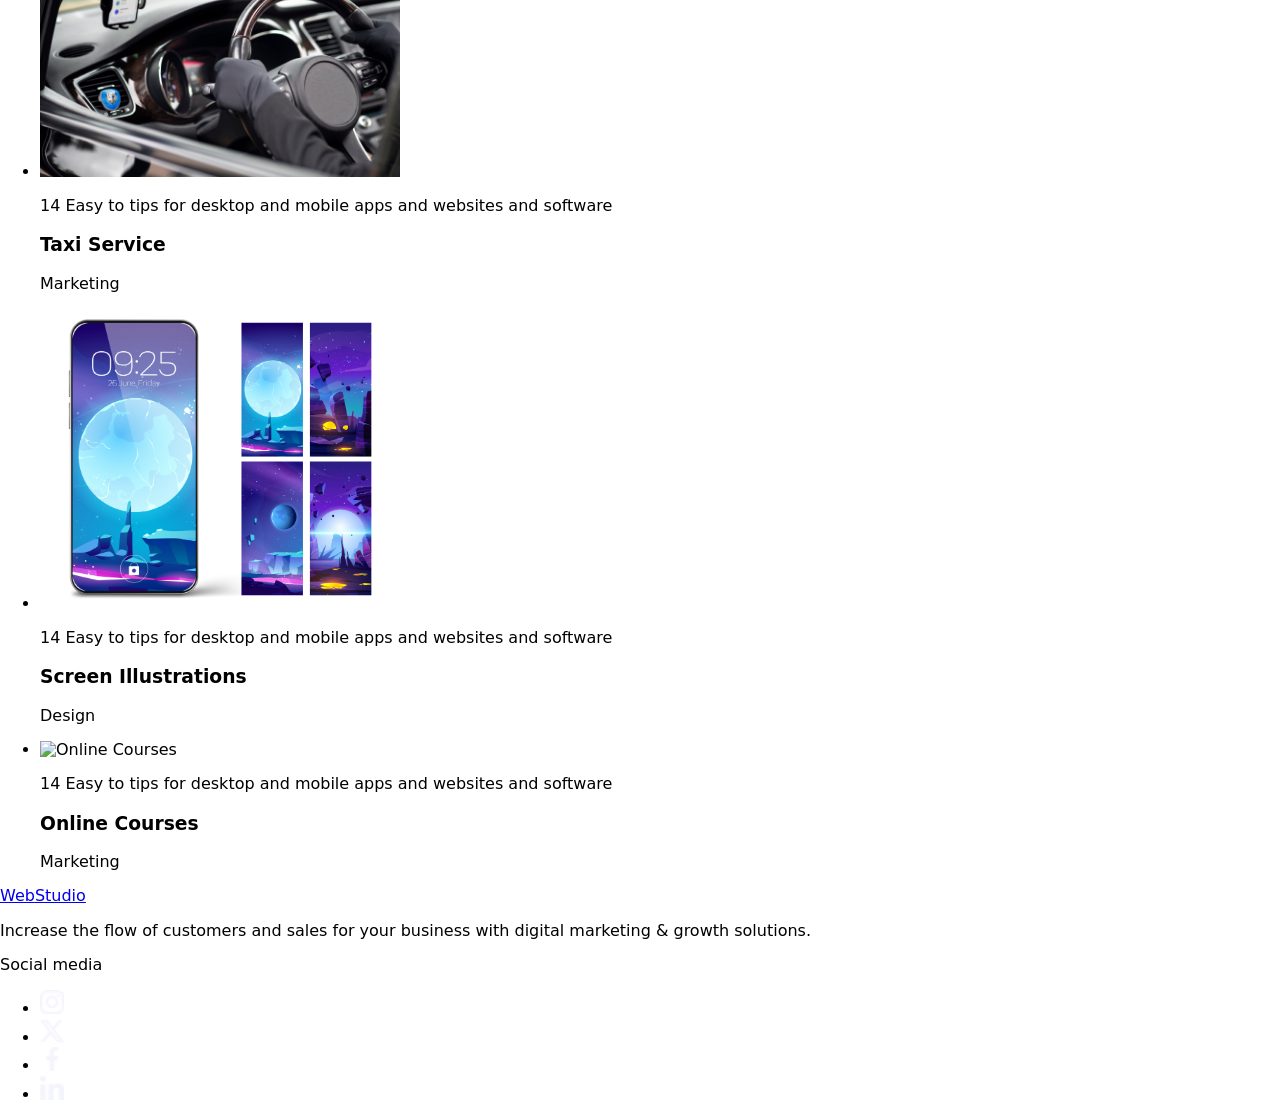
==== commit a80dd45e: "Update portfolio styles" ====
--- a/index.html
+++ b/index.html
@@ -5,32 +5,35 @@
     <meta name="viewport" content="width=device-width, initial-scale=1.0">
     <title>WebStudio</title>
 
-    <!-- 1. Нормализация стилей (Точный CDN-путь к файлу стилей, а не просто домен Cloudflare) -->
-    <link rel="stylesheet" href="https://cloudflare.com" integrity="sha512-FXg7CHY9N89m888Vsh6U68w77vS3N4bbyE5m959S0b7g6g5g6X8X8x8x8x8x8x8x8x8x8x==" crossorigin="anonymous" referrerpolicy="no-referrer">
-
-    <!-- 2. Подключение Google Fonts (Raleway и Roboto) -->
-    <link rel="preconnect" href="https://googleapis.com">
-    <link rel="preconnect" href="https://gstatic.com" crossorigin>
-    <link rel="stylesheet" href="https://googleapis.com/css2?family=Raleway:wght@700&family=Roboto:wght@400;500;700&display=swap">
+    <!-- 1. Нормализация стилей (Валидный modern-normalize через CDN) -->
+    <link rel="stylesheet" href="https://cdnjs.cloudflare.com/ajax/libs/modern-normalize/3.0.1/modern-normalize.min.css">
+    
+    <!-- 2. Подключение Google Fonts (Строго в одну строку, без разрывов и пробелов) -->
+    <link rel="preconnect" href="https://fonts.googleapis.com">
+    <link rel="preconnect" href="https://fonts.gstatic.com" crossorigin>
+    <link href="https://fonts.googleapis.com/css2?family=Raleway:ital,wght@0,100..900;1,100..900&family=Roboto:ital,wght@0,100..900;1,100..900&display=swap" rel="stylesheet">
 
     <!-- 3. Собственные стили проекта -->
     <link rel="stylesheet" href="./css/main.css">
 </head>
 <body>
 
-    <!-- Шапка сайта -->
+        <!-- Шапка сайта -->
     <header id="header" class="header">
         <div class="container header-container">
+            <!-- 1. Логотип -->
             <a class="logo" href="./index.html"><span class="logo-span">Web</span>Studio</a>
 
+            <!-- 2. Чистая навигация -->
             <nav class="nav">
                 <ul class="nav-list">
-                    <li class="nav-item"><a class="nav-link" href="#features">Features</a></li>
+                    <li class="nav-item"><a class="nav-link current" href="#features">Features</a></li>
                     <li class="nav-item"><a class="nav-link" href="#team">Team</a></li>
                     <li class="nav-item"><a class="nav-link" href="#portfolio">Portfolio</a></li>
                 </ul>
             </nav>
 
+            <!-- 3. Блок контактов -->
             <address class="address">
                 <ul class="address-list">
                     <li class="address-item"><a class="address-link" href="mailto:info@devstudio.com">info@devstudio.com</a></li>
@@ -39,6 +42,7 @@
             </address>
         </div>
     </header>
+
 
     <!-- Основной контент страницы -->
     <main>
@@ -50,33 +54,63 @@
             </div>
         </section>
        
-        <!-- Секция Преимущества -->
-        <section id="features" class="features-section">
+                <!-- Секция Преимущества -->
+        <section id="features" class="section">
             <div class="container">
-                <h2 class="features-title">Our Features</h2>
+                <h2 class="sr-only">Our features</h2>
                 <ul class="features-list">
+                    
+                    <!-- Карточка 1: Strategy -->
                     <li class="features-item">
+                        <!-- ВОТ ЭТОТ БЛОК СОЗДАЕТ СЕРУЮ РАМОЧКУ, КОТОРОЙ У ТЕБЯ НЕТ -->
+                        <div class="features-icon-container">
+                            <svg class="features-icon" width="64" height="64">
+                                <use href="./images/icons.svg#antena"></use>
+                            </svg>
+                        </div>
                         <h3 class="features-subtitle">Strategy</h3>
                         <p class="features-text">Our goal is to identify the business problem to walk away with the perfect and creative solution.</p>
                     </li>
+                    
+                    <!-- Карточка 2: Punctuality -->
                     <li class="features-item">
+                        <div class="features-icon-container">
+                            <svg class="features-icon" width="64" height="64">
+                                <use href="./images/icons.svg#clock"></use>
+                            </svg>
+                        </div>
                         <h3 class="features-subtitle">Punctuality</h3>
                         <p class="features-text">Bring the key message to the brand's audience for the best price within the shortest possible time.</p>
                     </li>
+                    
+                    <!-- Карточка 3: Diligence -->
                     <li class="features-item">
+                        <div class="features-icon-container">
+                            <svg class="features-icon" width="64" height="64">
+                                <use href="./images/icons.svg#diagram"></use>
+                            </svg>
+                        </div>
                         <h3 class="features-subtitle">Diligence</h3>
                         <p class="features-text">Research and confirm brands with the strongest digital growth opportunities and minimize risk.</p>
                     </li>
+                    
+                    <!-- Карточка 4: Technologies -->
                     <li class="features-item">
+                        <div class="features-icon-container">
+                            <svg class="features-icon" width="64" height="64">
+                                <use href="./images/icons.svg#astronaut"></use>
+                            </svg>
+                        </div>
                         <h3 class="features-subtitle">Technologies</h3>
                         <p class="features-text">Design practice focused on digital experiences. We bring forth a deep passion for problem-solving.</p> 
                     </li>
+
                 </ul>
             </div>
         </section>
 
-        <!-- Секция Команда -->
-        <section id="team" class="team-section">
+                <!-- Секция Команда -->
+        <section id="team" class="section team-section">
             <div class="container">
                 <h2 class="team-title">Our Team</h2>
                 <ul class="team-list">
@@ -85,13 +119,77 @@
                         <div class="team-card-content">
                             <h3 class="team-subtitle">Mark Guerrero</h3>
                             <p class="team-text">Product Designer</p>
-                        </div>
-                    </li>
+                            <!-- Блок иконок соцсетей -->
+                            <ul class="social-list">
+                                <li class="social-item">
+                                    <a class="social-link" href="" target="_blank" rel="noopener noreferrer">
+                                        <svg class="social-icon" width="16" height="16">
+                                            <use href="./images/icons.svg#instagram"></use>
+                                        </svg>
+                                    </a>
+                                </li>
+                                <li class="social-item">
+                                    <a class="social-link" href="" target="_blank" rel="noopener noreferrer">
+                                        <svg class="social-icon" width="16" height="16">
+                                            <use href="./images/icons.svg#twitter"></use>
+                                        </svg>
+                                    </a>
+                                </li>
+                                <li class="social-item">
+                                    <a class="social-link" href="" target="_blank" rel="noopener noreferrer">
+                                        <svg class="social-icon" width="16" height="16">
+                                            <use href="./images/icons.svg#facebook"></use>
+                                        </svg>
+                                    </a>
+                                </li>
+                                <li class="social-item">
+                                    <a class="social-link" href="" target="_blank" rel="noopener noreferrer">
+                                        <svg class="social-icon" width="16" height="16">
+                                            <use href="./images/icons.svg#linkedin"></use>
+                                        </svg>
+                                    </a>
+                                </li>
+                            </ul>
+                        </div>
+                    </li>
+
                     <li class="team-item">
                         <img class="team-img" src="./images/team-2.jpg" alt="Tom Ford" width="264">
                         <div class="team-card-content">
                             <h3 class="team-subtitle">Tom Ford</h3>
                             <p class="team-text">Frontend Developer</p>
+                        
+                        <!-- Блок иконок соцсетей -->
+                            <ul class="social-list">
+                                <li class="social-item">
+                                    <a class="social-link" href="" target="_blank" rel="noopener noreferrer">
+                                        <svg class="social-icon" width="16" height="16">
+                                            <use href="./images/icons.svg#instagram"></use>
+                                        </svg>
+                                    </a>
+                                </li>
+                                <li class="social-item">
+                                    <a class="social-link" href="" target="_blank" rel="noopener noreferrer">
+                                        <svg class="social-icon" width="16" height="16">
+                                            <use href="./images/icons.svg#twitter"></use>
+                                        </svg>
+                                    </a>
+                                </li>
+                                <li class="social-item">
+                                    <a class="social-link" href="" target="_blank" rel="noopener noreferrer">
+                                        <svg class="social-icon" width="16" height="16">
+                                            <use href="./images/icons.svg#facebook"></use>
+                                        </svg>
+                                    </a>
+                                </li>
+                                <li class="social-item">
+                                    <a class="social-link" href="" target="_blank" rel="noopener noreferrer">
+                                        <svg class="social-icon" width="16" height="16">
+                                            <use href="./images/icons.svg#linkedin"></use>
+                                        </svg>
+                                    </a>
+                                </li>
+                            </ul>
                         </div>
                     </li>
                     <li class="team-item">
@@ -99,78 +197,215 @@
                         <div class="team-card-content">
                             <h3 class="team-subtitle">Camila Garcia</h3>
                             <p class="team-text">Marketing</p>
-                        </div>
-                    </li>
+                        
+                        <!-- Блок иконок соцсетей -->
+                            <ul class="social-list">
+                                <li class="social-item">
+                                    <a class="social-link" href="" target="_blank" rel="noopener noreferrer">
+                                        <svg class="social-icon" width="16" height="16">
+                                            <use href="./images/icons.svg#instagram"></use>
+                                        </svg>
+                                    </a>
+                                </li>
+                                <li class="social-item">
+                                    <a class="social-link" href="" target="_blank" rel="noopener noreferrer">
+                                        <svg class="social-icon" width="16" height="16">
+                                            <use href="./images/icons.svg#twitter"></use>
+                                        </svg>
+                                    </a>
+                                </li>
+                                <li class="social-item">
+                                    <a class="social-link" href="" target="_blank" rel="noopener noreferrer">
+                                        <svg class="social-icon" width="16" height="16">
+                                            <use href="./images/icons.svg#facebook"></use>
+                                        </svg>
+                                    </a>
+                                </li>
+                                <li class="social-item">
+                                    <a class="social-link" href="" target="_blank" rel="noopener noreferrer">
+                                        <svg class="social-icon" width="16" height="16">
+                                            <use href="./images/icons.svg#linkedin"></use>
+                                        </svg>
+                                    </a>
+                                </li>
+                            </ul>
+                        </div>
+                    </li>
+                    
                     <li class="team-item">
                         <img class="team-img" src="./images/team-4.jpg" alt="Daniel Wilson" width="264">
                         <div class="team-card-content">
                             <h3 class="team-subtitle">Daniel Wilson</h3>
                             <p class="team-text">UI Designer</p>
-                        </div>
+                        
+                        <!-- Блок иконок соцсетей -->
+                            <ul class="social-list">
+                                <li class="social-item">
+                                    <a class="social-link" href="" target="_blank" rel="noopener noreferrer">
+                                        <svg class="social-icon" width="16" height="16">
+                                            <use href="./images/icons.svg#instagram"></use>
+                                        </svg>
+                                    </a>
+                                </li>
+                                <li class="social-item">
+                                    <a class="social-link" href="" target="_blank" rel="noopener noreferrer">
+                                        <svg class="social-icon" width="16" height="16">
+                                            <use href="./images/icons.svg#twitter"></use>
+                                        </svg>
+                                    </a>
+                                </li>
+                                <li class="social-item">
+                                    <a class="social-link" href="" target="_blank" rel="noopener noreferrer">
+                                        <svg class="social-icon" width="16" height="16">
+                                            <use href="./images/icons.svg#facebook"></use>
+                                        </svg>
+                                    </a>
+                                </li>
+                                <li class="social-item">
+                                    <a class="social-link" href="" target="_blank" rel="noopener noreferrer">
+                                        <svg class="social-icon" width="16" height="16">
+                                            <use href="./images/icons.svg#linkedin"></use>
+                                        </svg>
+                                    </a>
+                                </li>
+                            </ul>
+                            </div>
                     </li>
                 </ul>
             </div>
         </section>
 
-        <!-- Секция Портфолио -->
-        <section id="portfolio" class="portfolio-section">
+
+               <!-- Секция Портфолио -->
+        <section id="portfolio" class="section">
             <div class="container">
                 <h2 class="portfolio-title">Our Portfolio</h2>
                 <ul class="portfolio-list">
-                    <li class="portfolio-item">
-                        <img class="portfolio-img" src="./images/portfolio-1.jpg" alt="Banking App" width="360">
+                    
+                    <!-- Карточка 1 -->
+                    <li class="portfolio-item">
+                        <!-- Блочный контейнер для обрезки оверлея по ТЗ -->
+                        <div class="portfolio-thumb">
+                            <img class="portfolio-img" src="./images/portfolio-1.jpg" alt="Banking App" width="360">
+                            <!-- Элемент оверлея с текстом -->
+                            <p class="portfolio-overlay">14 Easy to tips for desktop and mobile apps and websites and software</p>
+                        </div>
                         <div class="portfolio-card-content">
                             <h3 class="portfolio-subtitle">Banking App</h3>
                             <p class="portfolio-text">App</p>
                         </div>
                     </li>
-                    <li class="portfolio-item">
-                        <img class="portfolio-img" src="./images/portfolio-2.jpg" alt="Cashless Payment" width="360">
+                    
+                    <!-- Карточка 2 -->
+                    <li class="portfolio-item">
+                        <div class="portfolio-thumb">
+                            <img class="portfolio-img" src="./images/portfolio-2.jpg" alt="Cashless Payment" width="360">
+                            <p class="portfolio-overlay">14 Easy to tips for desktop and mobile apps and websites and software</p>
+                        </div>
                         <div class="portfolio-card-content">
                             <h3 class="portfolio-subtitle">Cashless Payment</h3>
                             <p class="portfolio-text">Marketing</p>
                         </div>
                     </li>
-                    <li class="portfolio-item">
-                        <img class="portfolio-img" src="./images/portfolio-3.jpg" alt="Meditation App" width="360">
+                    
+                    <!-- Карточка 3 -->
+                    <li class="portfolio-item">
+                        <div class="portfolio-thumb">
+                            <img class="portfolio-img" src="./images/portfolio-3.jpg" alt="Meditation App" width="360">
+                            <p class="portfolio-overlay">14 Easy to tips for desktop and mobile apps and websites and software</p>
+                        </div>
                         <div class="portfolio-card-content">
                             <h3 class="portfolio-subtitle">Meditation App</h3>
                             <p class="portfolio-text">App</p>
                         </div>
                     </li>
-                    <li class="portfolio-item">
-                        <img class="portfolio-img" src="./images/portfolio-4.jpg" alt="Taxi Service" width="360">
+                    
+                    <!-- Карточка 4 -->
+                    <li class="portfolio-item">
+                        <div class="portfolio-thumb">
+                            <img class="portfolio-img" src="./images/portfolio-4.jpg" alt="Taxi Service" width="360">
+                            <p class="portfolio-overlay">14 Easy to tips for desktop and mobile apps and websites and software</p>
+                        </div>
                         <div class="portfolio-card-content">
                             <h3 class="portfolio-subtitle">Taxi Service</h3>
                             <p class="portfolio-text">Marketing</p>
                         </div>
                     </li>
-                    <li class="portfolio-item">
-                        <img class="portfolio-img" src="./images/portfolio-5.jpg" alt="Screen Illustrations" width="360">
+                    
+                    <!-- Карточка 5 -->
+                    <li class="portfolio-item">
+                        <div class="portfolio-thumb">
+                            <img class="portfolio-img" src="./images/portfolio-5.jpg" alt="Screen Illustrations" width="360">
+                            <p class="portfolio-overlay">14 Easy to tips for desktop and mobile apps and websites and software</p>
+                        </div>
                         <div class="portfolio-card-content">
                             <h3 class="portfolio-subtitle">Screen Illustrations</h3>
                             <p class="portfolio-text">Design</p>
                         </div>
                     </li>
-                    <li class="portfolio-item">
-                        <img class="portfolio-img" src="./images/portfolio-6.jpg" alt="Online Courses" width="360">
+                    
+                    <!-- Карточка 6 -->
+                    <li class="portfolio-item">
+                        <div class="portfolio-thumb">
+                            <img class="portfolio-img" src="./images/portfolio-6.jpg" alt="Online Courses" width="360">
+                            <p class="portfolio-overlay">14 Easy to tips for desktop and mobile apps and websites and software</p>
+                        </div>
                         <div class="portfolio-card-content">
                             <h3 class="portfolio-subtitle">Online Courses</h3>
                             <p class="portfolio-text">Marketing</p>
                         </div>
                     </li>
+
                 </ul>
             </div>
         </section>
-    </main>
-
-    <!-- Подвал сайта -->
+
+
+      <!-- Подвал сайта -->
     <footer id="footer" class="footer">
         <div class="container footer-container">
-            <a class="logo-footer" href="./index.html"><span class="logo-footer-span">Web</span>Studio</a>
-            <p class="footer-text">Increase the flow of customers and sales for your business with digital marketing & growth solutions.</p>
+            <!-- Левый блок: Логотип и описание -->
+            <div class="footer-info-block">
+                <a class="footer-logo" href="./index.html"><span class="logo-span-footer">Web</span>Studio</a>
+                <p class="footer-text">Increase the flow of customers and sales for your business with digital marketing & growth solutions.</p>
+            </div>
+
+            <!-- Правый блок: Социальные сети -->
+            <div class="footer-social-block">
+                <p class="footer-social-title">Social media</p>
+                <ul class="footer-social-list">
+                    <li class="footer-social-item">
+                        <a class="footer-social-link" href="" target="_blank" rel="noopener noreferrer">
+                            <svg class="footer-social-icon" width="24" height="24">
+                                <use href="./images/icons.svg#instagram"></use>
+                            </svg>
+                        </a>
+                    </li>
+                    <li class="footer-social-item">
+                        <a class="footer-social-link" href="" target="_blank" rel="noopener noreferrer">
+                            <svg class="footer-social-icon" width="24" height="24">
+                                <use href="./images/icons.svg#twitter"></use>
+                            </svg>
+                        </a>
+                    </li>
+                    <li class="footer-social-item">
+                        <a class="footer-social-link" href="" target="_blank" rel="noopener noreferrer">
+                            <svg class="footer-social-icon" width="24" height="24">
+                                <use href="./images/icons.svg#facebook"></use>
+                            </svg>
+                        </a>
+                    </li>
+                    <li class="footer-social-item">
+                        <a class="footer-social-link" href="" target="_blank" rel="noopener noreferrer">
+                            <svg class="footer-social-icon" width="24" height="24">
+                                <use href="./images/icons.svg#linkedin"></use>
+                            </svg>
+                        </a>
+                    </li>
+                </ul>
+            </div>
         </div>
     </footer>
 
 </body>
-</html>
+</html>
